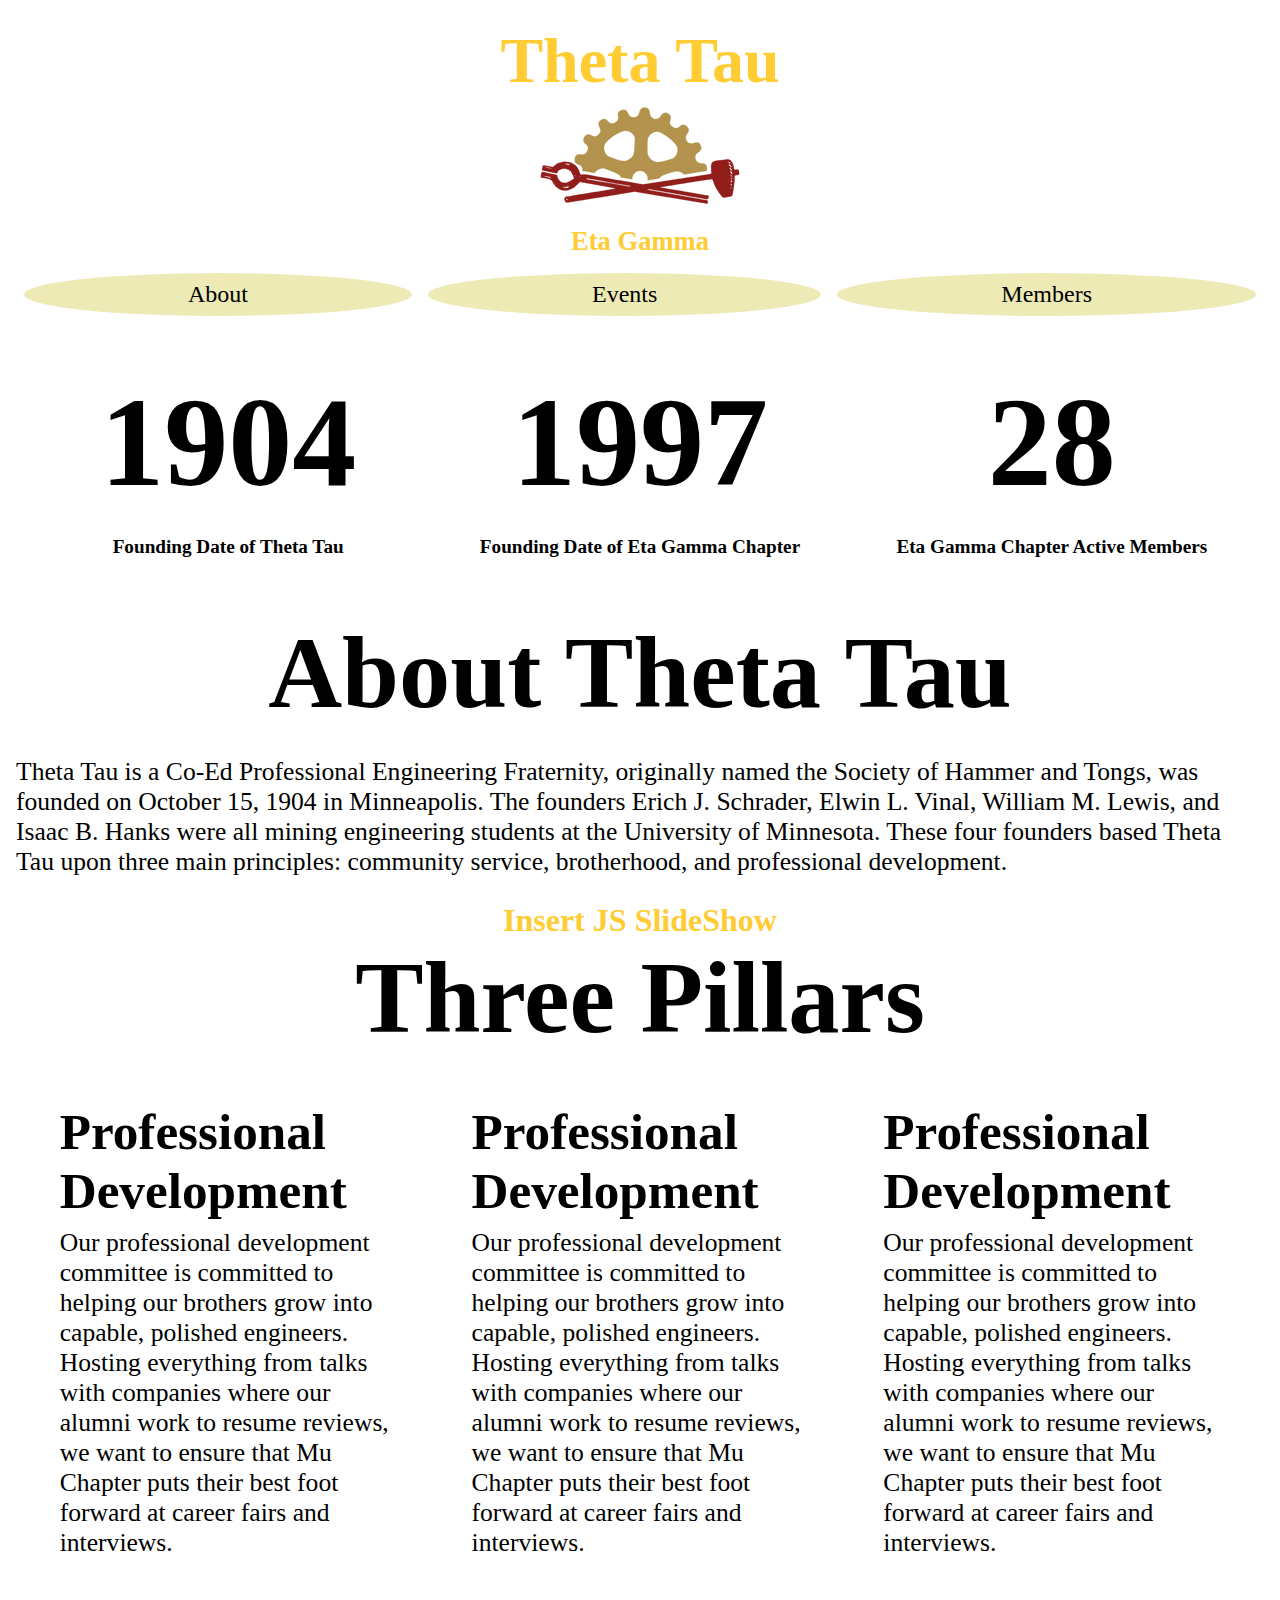
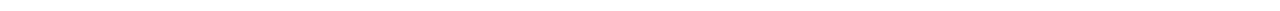
==== index.html @ 3c444033 "Work Has Begun" ====
<!DOCTYPE html>
<html>
  <head>
    <title>Theta Tau Eta Gamma</title>
    <meta charset="UTF-8" />
    <meta name="viewport" content="width=device-width" />
    <link rel="stylesheet" href="main.css" />
  </head>
  <body>
    <header>
      <h1>Theta Tau</h1>
      <img src="hammerAndTongs.webp" alt="Photo of Ryan Monteleone">
      <h5>Eta Gamma</h4>
    </header>
    <main>
      <div class="flex-menu">
          <a class="flex-item" id="About" href="projects/index.html">
            About
          </a>
          <a class="flex-item" id="Events" target=”_blank” href="https://github.com/MonteRyan61/frontend-web-development/tree/main/Process%20Blog">
            Events
          </a>
          <a class="flex-item" id="Members" target=”_blank” href="https://github.com/MonteRyan61/frontend-web-development/tree/main/AssignmentsCode">
            Members
          </a>
      </div>
        <div class="flex-home">
          <div class="flex-home-item">
            <h2 class="date">
              1904
            </h2>
            <h3 class="under-date">
              Founding Date of Theta Tau
            </h3>
          </div>
          <div class="flex-home-item">
            <h2 class="date">
              1997
            </h2>
            <h3 class="under-date">
              Founding Date of Eta Gamma Chapter
            </h3>
          </div>
          <div class="flex-home-item">
            <h2 class="date">
              28
            </h2>
            <h3 class="under-date">
              Eta Gamma Chapter Active Members
            </h3>
          </div>
      </div>
      <div class="flex-home">
        <h1 id="We-Are">
        About Theta Tau
        </h1>
        <p id="about-blurb">
          Theta Tau is a Co-Ed Professional Engineering Fraternity, originally named the Society of Hammer and Tongs, was founded on October 15, 1904 in Minneapolis. The founders Erich J. Schrader, Elwin L. Vinal, William M. Lewis, and Isaac B. Hanks were all mining engineering students at the University of Minnesota. These four founders based Theta Tau upon three main principles: community service, brotherhood, and professional development.
        </p>
        <h1>
          Insert JS SlideShow
        </h1>
      </div>
      <div class="flex-home">
        <h1 id="We-Are">
          Three Pillars
        </h1>
        </div>
        <div class="flex-home">
          <div class="flex-home-item">
            <h2 class="pillars">
              Professional Development
            </h2>
            <p class="under-pillars">
              Our professional development committee is committed to helping our brothers grow into capable, polished engineers. Hosting everything from talks with companies where our alumni work to resume reviews, we want to ensure that Mu Chapter puts their best foot forward at career fairs and interviews.
            </p>
          </div>
          <div class="flex-home-item">
            <h2 class="pillars">
              Professional Development
            </h2>
            <p class="under-pillars">
              Our professional development committee is committed to helping our brothers grow into capable, polished engineers. Hosting everything from talks with companies where our alumni work to resume reviews, we want to ensure that Mu Chapter puts their best foot forward at career fairs and interviews.
            </p>
          </div>
          <div class="flex-home-item">
            <h2 class="pillars">
              Professional Development
            </h2>
            <p class="under-pillars">
              Our professional development committee is committed to helping our brothers grow into capable, polished engineers. Hosting everything from talks with companies where our alumni work to resume reviews, we want to ensure that Mu Chapter puts their best foot forward at career fairs and interviews.
            </p>
          </div>
        </div>
      </div>
    </main>
  </body>
</html>
---- main.css ----
@keyframes slideEffectHeader {
    0% {
      transform: translateY(-100%);
    }
    100% {
      transform: translateY(0);
    }
}

body{
    background-color: white;
    margin:1rem;
    padding: 0;
}

header{
    margin:0;
    padding:0.5rem;
    font-size: 2em;
    text-align: center;
    animation: .5s ease-in 0s 1 slideEffectHeader;
}
h1{
    margin:0;
    color: #FFCC33;
}
h5{
    margin: 0;
    color: #FFCC33;
}

.flex-menu{
    display: flex;
    flex-flow: row wrap;
    justify-content: space-around;

}
.flex-body{
    display:flex;
    flex-flow: row;
    justify-content: center;
    flex-grow: 1;

    background-color: #EDEAB5;

    padding: .5rem;
    margin:.5rem;

    font-size: 1.5em;
    color: black;

    /* https://blog.hubspot.com/website/css-hover-animation for the transition hover effect idea */
    transition: background-color 1s ease-out 25ms 
}

.flex-item{
    display:flex;
    flex-flow: row;
    justify-content: center;
    flex-grow: 1;

    background-color: #EDEAB5;

    padding: .5rem;
    margin: .5rem;

    font-size: 1.5em;
    color: black;

    border-radius: 70% 70%;

    /* https://blog.hubspot.com/website/css-hover-animation for the transition hover effect idea */
    transition: background-color 1s ease-out 25ms 
}

.flex-menu-project{
    display: flex;
    flex-flow: column wrap;
    justify-content: center;
    align-items: center;
    
    transition: background-color 1s ease-out 25ms 
}

.flex-home{
    display: flex;
    flex-flow: row wrap;
    justify-content: center;
    align-items: center;
}

.flex-home-item{
    display: flex;
    flex-flow: column;
    justify-content: center;
    align-items: center;

    padding:3%;

    width: 27%;
}

.date{
    font-size:10vw;
    margin-top:.5rem;
    margin-bottom:0;
}
.under-date{
    font-size:1.5vw;
}

.pillars{
    font-size:4vw;
    margin-top:.5rem;
    margin-bottom:0;
}

.under-pillars{
    font-size:2vw;
    margin-top:.5rem;
    margin-bottom:0;
}


#We-Are{
    font-size:8vw;
    color:black;
}

#about-blurb{
    font-size:2vw;
    color:black;
}


.flex-project-item{
    display:flex;
    flex-flow: column wrap;
    align-items: center;
    flex-grow: 1;

    background-color: #c5cac8;
    border-radius: 30% 70%;
    width: 33%;
    padding: .5rem;
    margin:.5rem;

    font-size:2vw;
    color: black;
    /* https://blog.hubspot.com/website/css-hover-animation for the transition hover effect idea */
    transition: background-color 1s ease-out 25ms 
}

#about-me{
    display:flex;
    flex-flow: row;
    justify-content: center;
    flex-grow: 1;


    padding: .5rem;
    margin:.5rem;
    color: black;
}

a:link { text-decoration: none; }
a:visited { text-decoration: none; }
a:hover { text-decoration: none; }
a:active { text-decoration: none; }

img {
    max-width: 35%;
    height: auto\10;
    width: auto\12;
}


#Home:hover{
    background-color: #8B0000;
}

#About:hover{
    background-color: #8B0000;
}

#Events:hover{
    background-color: #8B0000;
}

#Members:hover{
    background-color: #8B0000;
}

#name{
    color: black;
}

#name:hover{
    background-color: #827f74;
    border-radius: 40% 70%;
    transition: background-color 1s ease-out 25ms 
}
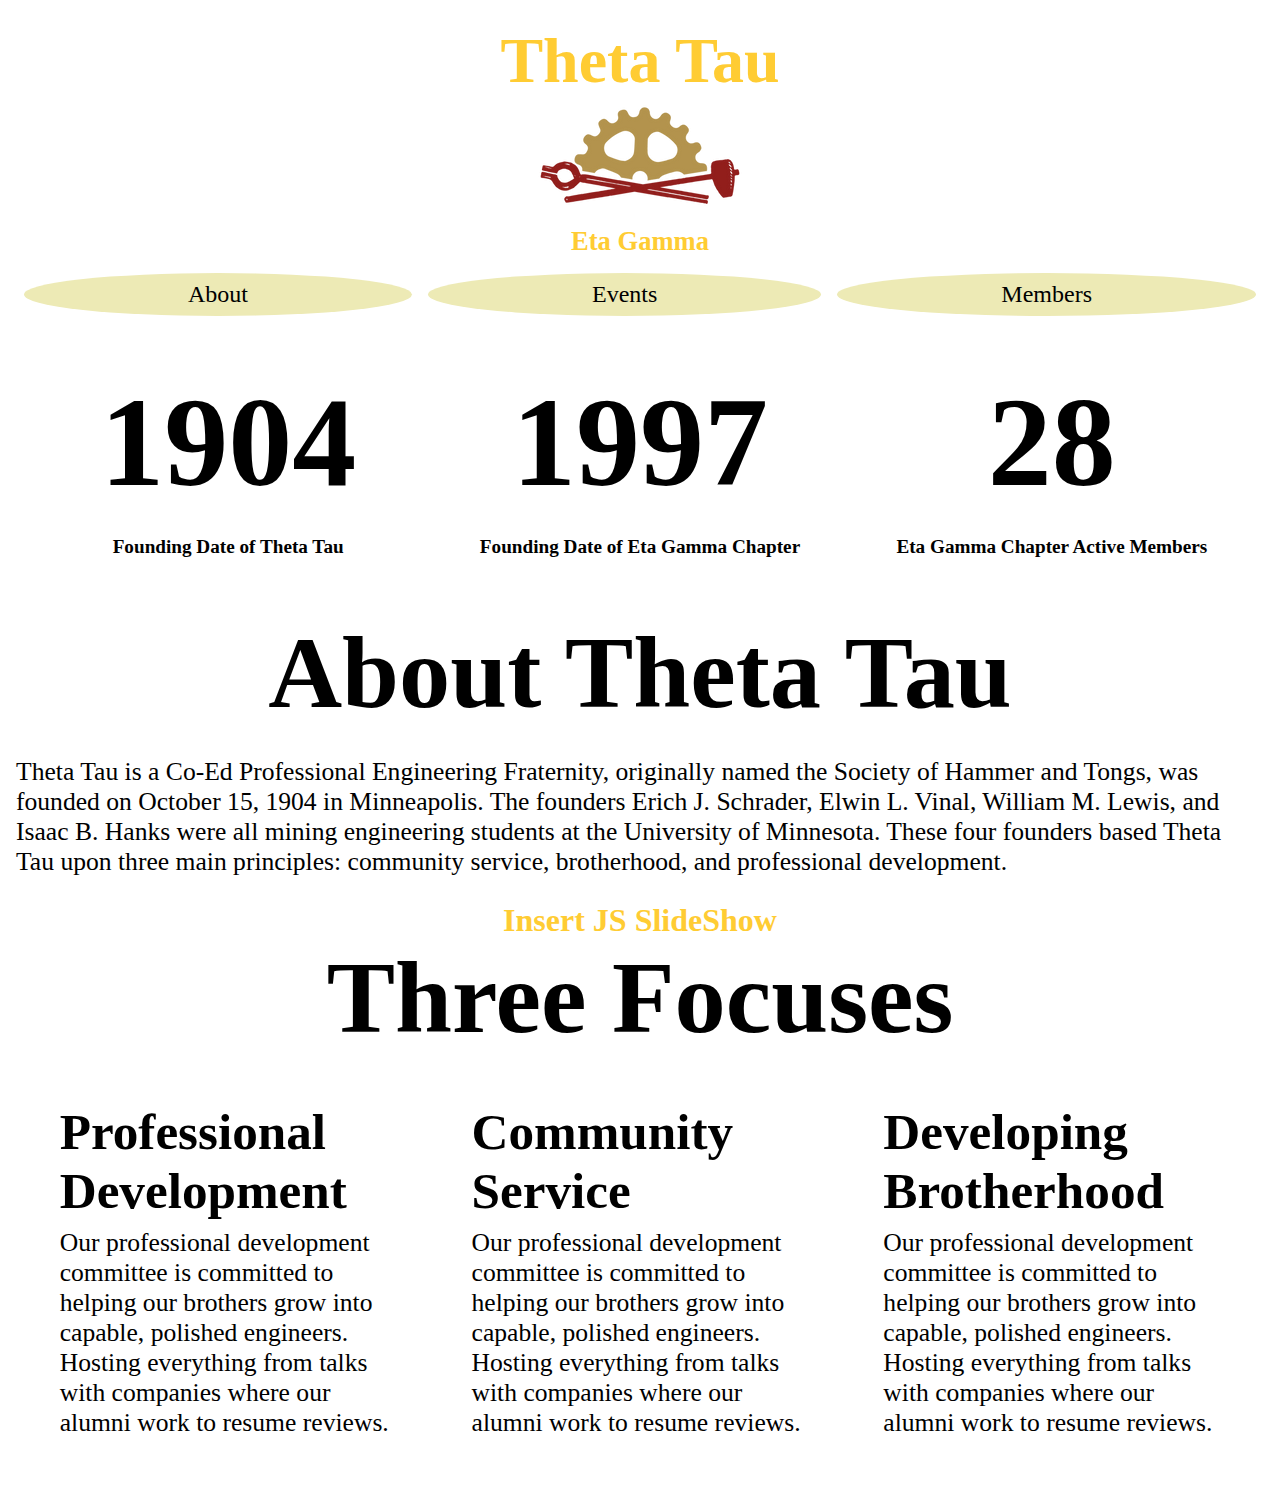
==== commit 3291de89: "Events page Calendar Api up" ====
--- a/index.html
+++ b/index.html
@@ -14,13 +14,13 @@
     </header>
     <main>
       <div class="flex-menu">
-          <a class="flex-item" id="About" href="projects/index.html">
+          <a class="flex-item" id="About" href="index.html">
             About
           </a>
-          <a class="flex-item" id="Events" target=”_blank” href="https://github.com/MonteRyan61/frontend-web-development/tree/main/Process%20Blog">
+          <a class="flex-item" id="Events" href="events.html">
             Events
           </a>
-          <a class="flex-item" id="Members" target=”_blank” href="https://github.com/MonteRyan61/frontend-web-development/tree/main/AssignmentsCode">
+          <a class="flex-item" id="Members" href="https://github.com/MonteRyan61/frontend-web-development/tree/main/AssignmentsCode">
             Members
           </a>
       </div>
@@ -63,7 +63,7 @@
       </div>
       <div class="flex-home">
         <h1 id="We-Are">
-          Three Pillars
+          Three Focuses
         </h1>
         </div>
         <div class="flex-home">
@@ -72,23 +72,23 @@
               Professional Development
             </h2>
             <p class="under-pillars">
-              Our professional development committee is committed to helping our brothers grow into capable, polished engineers. Hosting everything from talks with companies where our alumni work to resume reviews, we want to ensure that Mu Chapter puts their best foot forward at career fairs and interviews.
+              Our professional development committee is committed to helping our brothers grow into capable, polished engineers. Hosting everything from talks with companies where our alumni work to resume reviews.
             </p>
           </div>
           <div class="flex-home-item">
             <h2 class="pillars">
-              Professional Development
+              Community Service
             </h2>
             <p class="under-pillars">
-              Our professional development committee is committed to helping our brothers grow into capable, polished engineers. Hosting everything from talks with companies where our alumni work to resume reviews, we want to ensure that Mu Chapter puts their best foot forward at career fairs and interviews.
+              Our professional development committee is committed to helping our brothers grow into capable, polished engineers. Hosting everything from talks with companies where our alumni work to resume reviews.
             </p>
           </div>
           <div class="flex-home-item">
             <h2 class="pillars">
-              Professional Development
+              Developing Brotherhood
             </h2>
             <p class="under-pillars">
-              Our professional development committee is committed to helping our brothers grow into capable, polished engineers. Hosting everything from talks with companies where our alumni work to resume reviews, we want to ensure that Mu Chapter puts their best foot forward at career fairs and interviews.
+              Our professional development committee is committed to helping our brothers grow into capable, polished engineers. Hosting everything from talks with companies where our alumni work to resume reviews.
             </p>
           </div>
         </div>
--- a/main.css
+++ b/main.css
@@ -123,6 +123,8 @@
 
 
 #We-Are{
+    display:flex;
+    justify-content: center;
     font-size:8vw;
     color:black;
 }
@@ -199,4 +201,17 @@
     background-color: #827f74;
     border-radius: 40% 70%;
     transition: background-color 1s ease-out 25ms 
-}+}
+
+#calendar {
+    display:flex;
+    justify-content: center;
+    max-width: 1100px;
+    margin: 40px auto;
+}
+
+
+/* This changes the google calendar embedded code I used this post as a resource https://stackoverflow.com/questions/49306347/how-to-customize-google-calendar-with-css#:~:text=Another%20option%20is%20to%20use,once%20the%20calendar%20is%20embedded. */
+/* iframe{
+    filter: invert(.9) saturate(0.5) hue-rotate(145deg);
+ } */
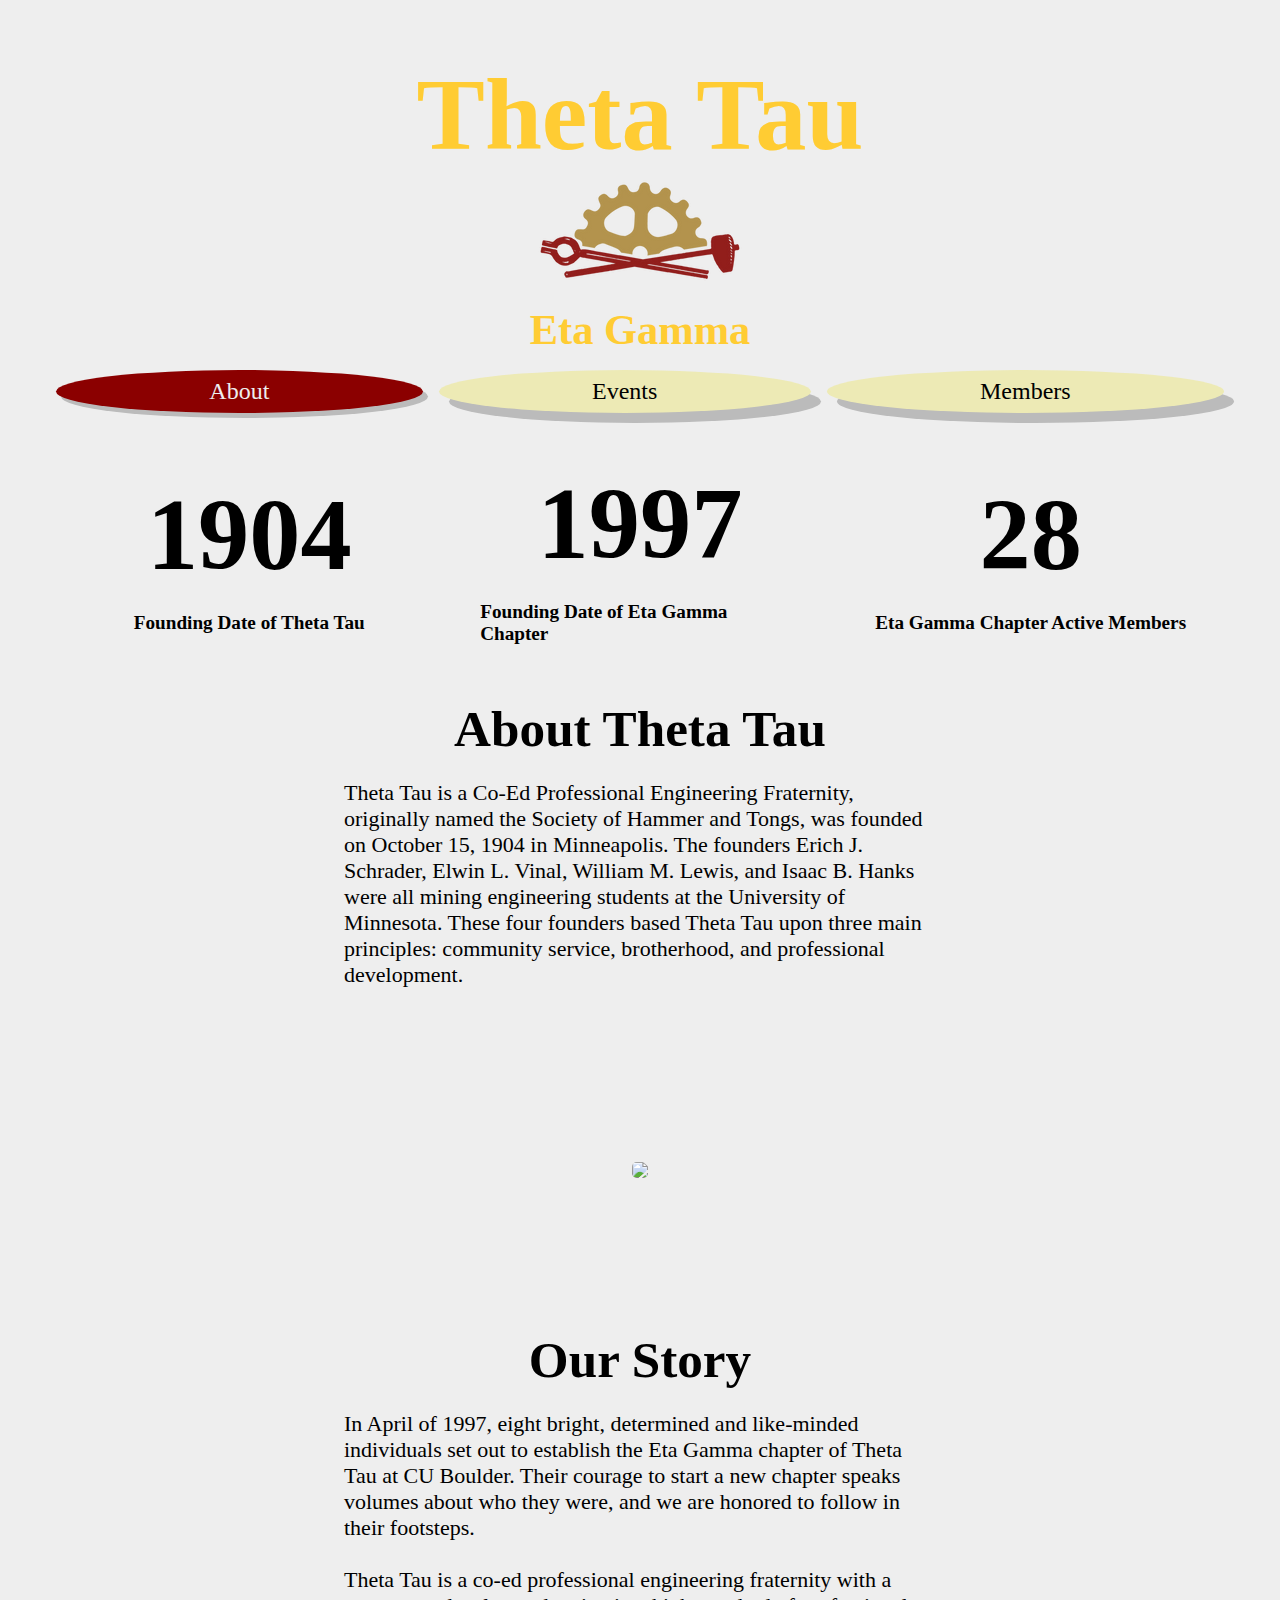
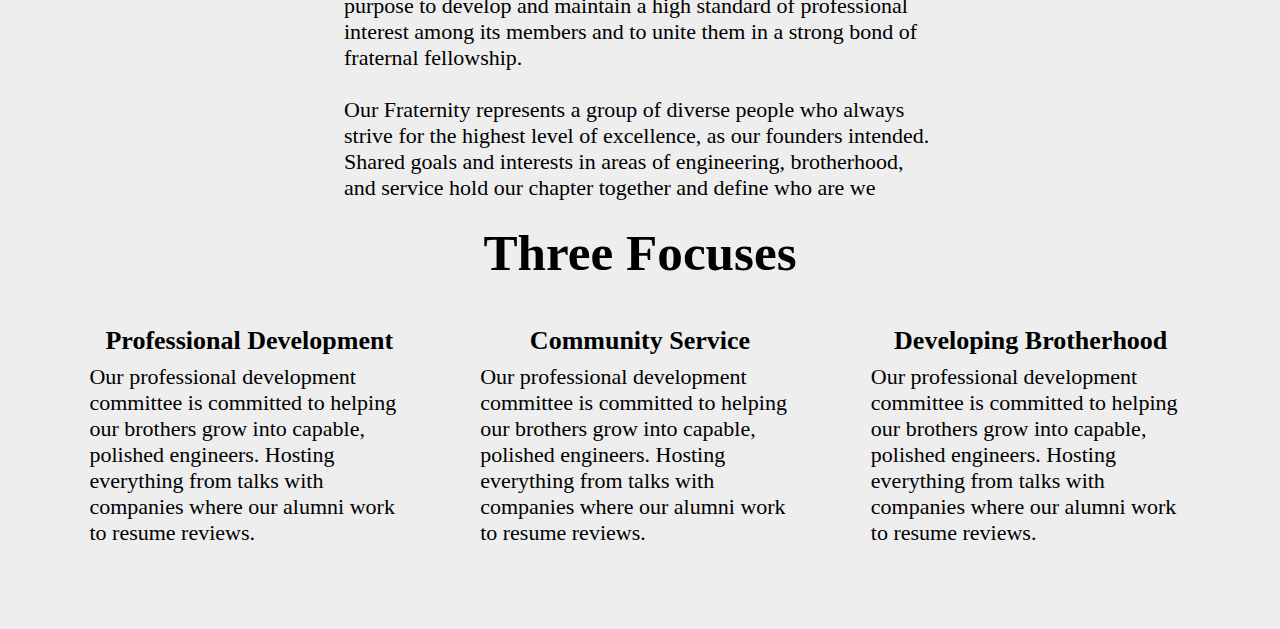
==== commit 61dcfeef: "Solid Progress" ====
--- a/index.html
+++ b/index.html
@@ -5,6 +5,7 @@
     <meta charset="UTF-8" />
     <meta name="viewport" content="width=device-width" />
     <link rel="stylesheet" href="main.css" />
+    <script defer src="main.js"></script>
   </head>
   <body>
     <header>
@@ -20,7 +21,7 @@
           <a class="flex-item" id="Events" href="events.html">
             Events
           </a>
-          <a class="flex-item" id="Members" href="https://github.com/MonteRyan61/frontend-web-development/tree/main/AssignmentsCode">
+          <a class="flex-item" id="Members" href="members.html">
             Members
           </a>
       </div>
@@ -57,9 +58,17 @@
         <p id="about-blurb">
           Theta Tau is a Co-Ed Professional Engineering Fraternity, originally named the Society of Hammer and Tongs, was founded on October 15, 1904 in Minneapolis. The founders Erich J. Schrader, Elwin L. Vinal, William M. Lewis, and Isaac B. Hanks were all mining engineering students at the University of Minnesota. These four founders based Theta Tau upon three main principles: community service, brotherhood, and professional development.
         </p>
-        <h1>
-          Insert JS SlideShow
-        </h1>
+        <div class="slideShowLandscape">
+          <img id="slide">
+        </div>
+          <h1 id="Our-Story">
+          Our Story
+          </h1>
+            <p class="about-eta-gamma">
+              In April of 1997, eight bright, determined and like-minded individuals set out to establish the Eta Gamma chapter of Theta Tau at CU Boulder. Their courage to start a new chapter speaks volumes about who they were, and we are honored to follow in their footsteps.
+              <br><br>Theta Tau is a co-ed professional engineering fraternity with a purpose to develop and maintain a high standard of professional interest among its members and to unite them in a strong bond of fraternal fellowship.
+              <br><br>Our Fraternity represents a group of diverse people who always strive for the highest level of excellence, as our founders intended. Shared goals and interests in areas of engineering, brotherhood, and service hold our chapter together and define who are we
+            </p>
       </div>
       <div class="flex-home">
         <h1 id="We-Are">
--- a/main.css
+++ b/main.css
@@ -8,18 +8,19 @@
 }
 
 body{
-    background-color: white;
+    background-color: #EEEEEE;
     margin:1rem;
-    padding: 0;
+    padding: 2rem;
 }
 
 header{
     margin:0;
     padding:0.5rem;
-    font-size: 2em;
+    font-size: 4vw;
     text-align: center;
     animation: .5s ease-in 0s 1 slideEffectHeader;
 }
+
 h1{
     margin:0;
     color: #FFCC33;
@@ -58,6 +59,7 @@
     flex-flow: row;
     justify-content: center;
     flex-grow: 1;
+    box-shadow: 10px 10px #BBBBBB;
 
     background-color: #EDEAB5;
 
@@ -73,35 +75,41 @@
     transition: background-color 1s ease-out 25ms 
 }
 
-.flex-menu-project{
-    display: flex;
-    flex-flow: column wrap;
-    justify-content: center;
-    align-items: center;
+
+.flex-home{
+    display: flex;
+    flex-flow: row wrap;
+    justify-content: center;
+    align-items: center;
+}
+
+.flex-home-item{
+    display: flex;
+    flex-flow: column;
+    justify-content: center;
+    align-items: center;
+
+    padding:3%;
+
+    width: 27%;
+}
+
+.slideShowLandscape{
+    display: flex;
+    flex-flow: column;
+    justify-content: center;
+    align-items: center;
+    width: 100%;
+}
+
+img{
+    border-radius: 30% 30%;
+    object-fit: contain;
     
-    transition: background-color 1s ease-out 25ms 
-}
-
-.flex-home{
-    display: flex;
-    flex-flow: row wrap;
-    justify-content: center;
-    align-items: center;
-}
-
-.flex-home-item{
-    display: flex;
-    flex-flow: column;
-    justify-content: center;
-    align-items: center;
-
-    padding:3%;
-
-    width: 27%;
 }
 
 .date{
-    font-size:10vw;
+    font-size:8vw;
     margin-top:.5rem;
     margin-bottom:0;
 }
@@ -110,26 +118,50 @@
 }
 
 .pillars{
-    font-size:4vw;
+    font-size: min(max(16px, 3vw), 26px);
     margin-top:.5rem;
     margin-bottom:0;
 }
 
 .under-pillars{
-    font-size:2vw;
+    font-size: min(max(12px, 2vw), 22px);
     margin-top:.5rem;
     margin-bottom:0;
 }
 
+.about-eta-gamma{
+    font-size: min(max(12px, 3vw), 22px);
+    display:flex;
+    justify-content: center;
+    width:50%;
+}
 
 #We-Are{
     display:flex;
     justify-content: center;
-    font-size:8vw;
+    font-size:4vw;
+    width: 100%;
     color:black;
 }
 
 #about-blurb{
+    font-size: min(max(12px, 3vw), 22px);
+    color:black;
+    display:flex;
+    flex-flow: column wrap;
+    align-items: center;
+    width: 50%;
+}
+
+#Our-Story{
+    display:flex;
+    justify-content: center;
+    font-size:4vw;
+    width: 100%;
+    color:black;
+}
+
+#Our-Story-Blurb{
     font-size:2vw;
     color:black;
 }
@@ -153,18 +185,6 @@
     transition: background-color 1s ease-out 25ms 
 }
 
-#about-me{
-    display:flex;
-    flex-flow: row;
-    justify-content: center;
-    flex-grow: 1;
-
-
-    padding: .5rem;
-    margin:.5rem;
-    color: black;
-}
-
 a:link { text-decoration: none; }
 a:visited { text-decoration: none; }
 a:hover { text-decoration: none; }
@@ -177,8 +197,10 @@
 }
 
 
-#Home:hover{
-    background-color: #8B0000;
+#About{
+    background-color: #8B0000;
+    color:#EEEEEE;;
+    box-shadow: 5px 5px #BBBBBB;
 }
 
 #About:hover{
@@ -193,25 +215,3 @@
     background-color: #8B0000;
 }
 
-#name{
-    color: black;
-}
-
-#name:hover{
-    background-color: #827f74;
-    border-radius: 40% 70%;
-    transition: background-color 1s ease-out 25ms 
-}
-
-#calendar {
-    display:flex;
-    justify-content: center;
-    max-width: 1100px;
-    margin: 40px auto;
-}
-
-
-/* This changes the google calendar embedded code I used this post as a resource https://stackoverflow.com/questions/49306347/how-to-customize-google-calendar-with-css#:~:text=Another%20option%20is%20to%20use,once%20the%20calendar%20is%20embedded. */
-/* iframe{
-    filter: invert(.9) saturate(0.5) hue-rotate(145deg);
- } */
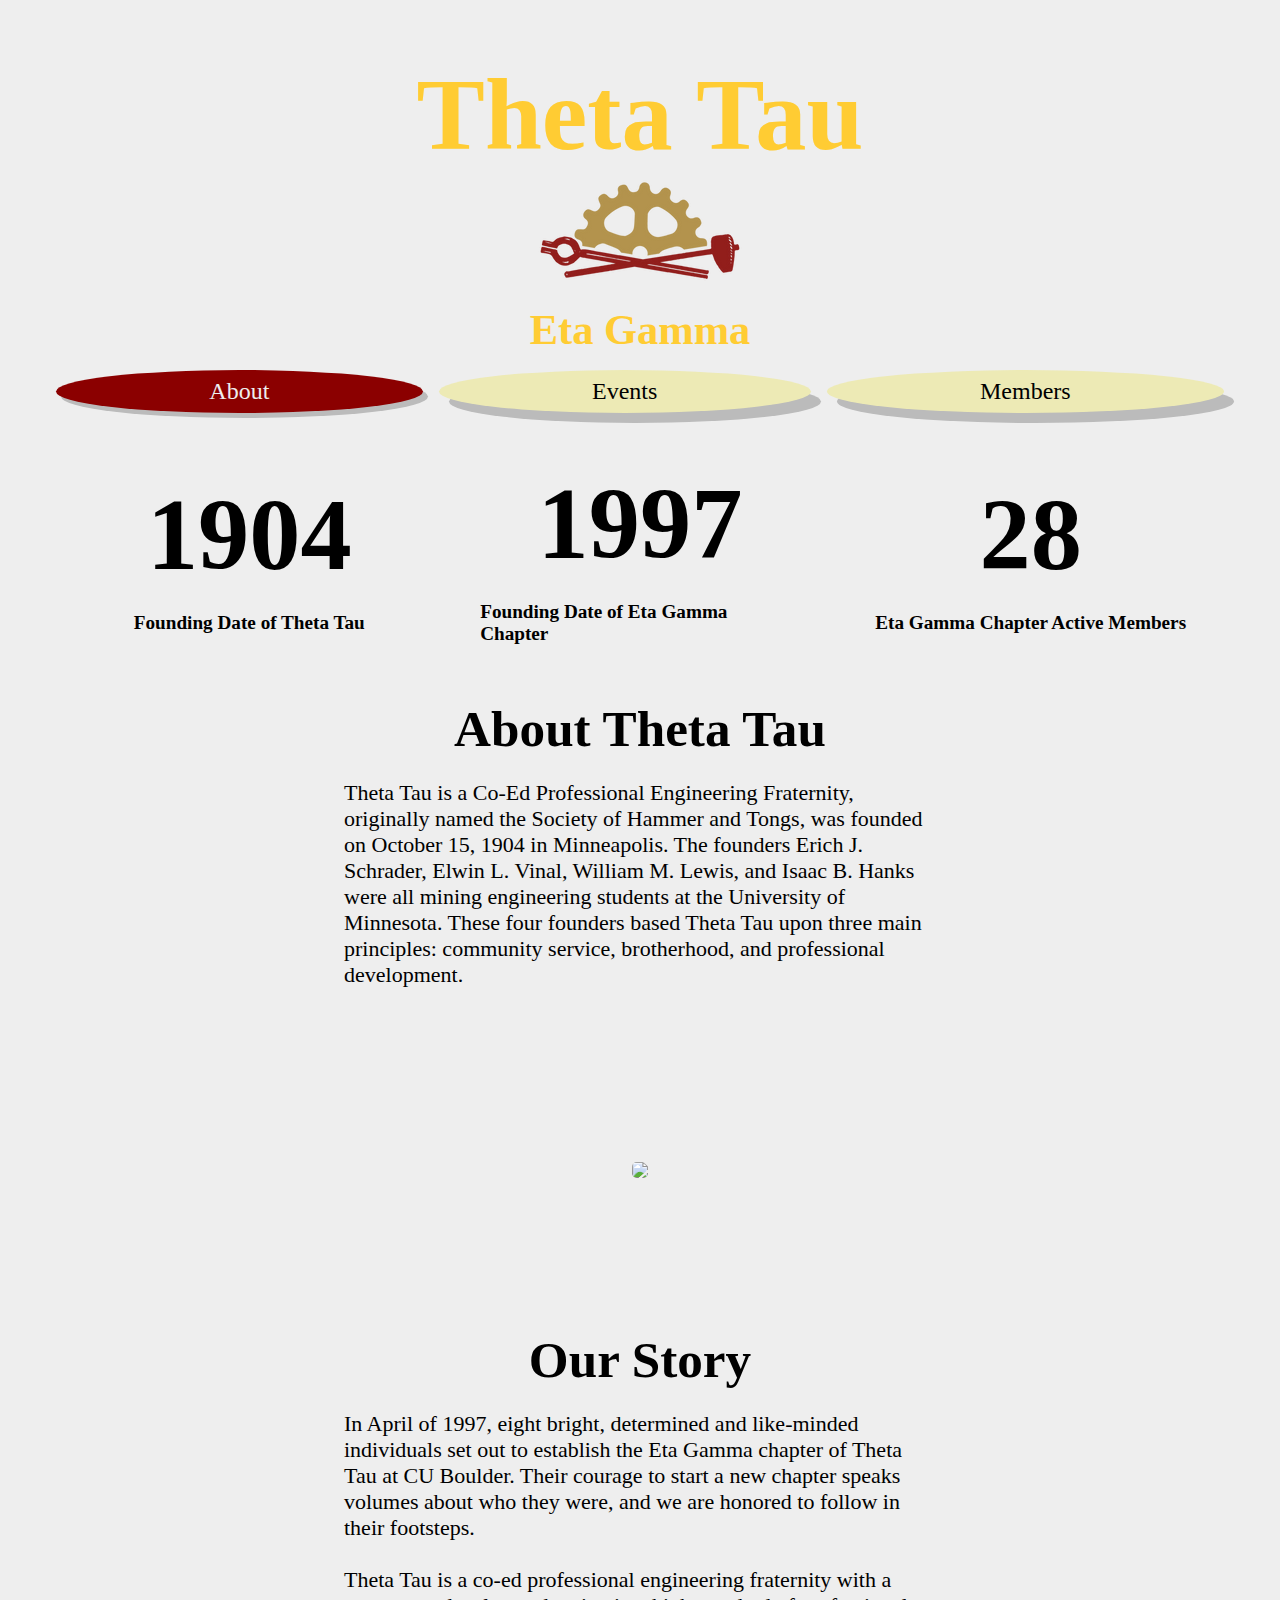
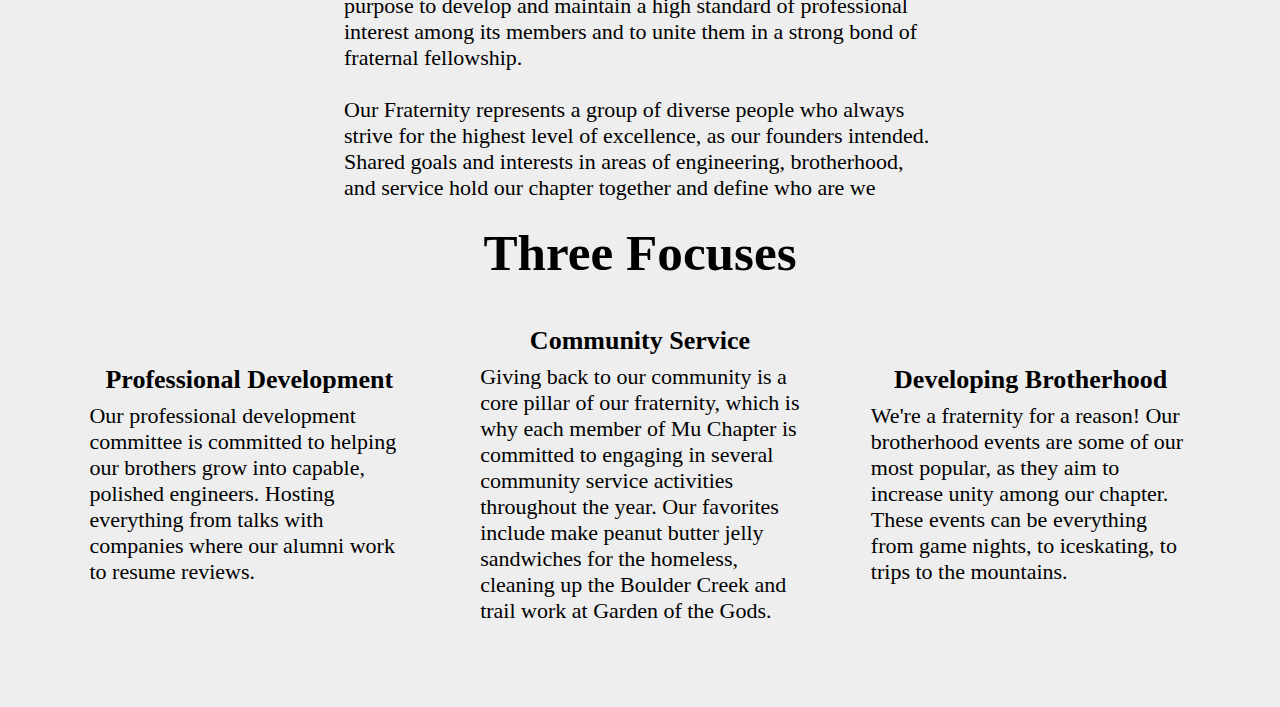
==== commit 8981e292: "adding members to the members page and some small clean up" ====
--- a/index.html
+++ b/index.html
@@ -89,7 +89,7 @@
               Community Service
             </h2>
             <p class="under-pillars">
-              Our professional development committee is committed to helping our brothers grow into capable, polished engineers. Hosting everything from talks with companies where our alumni work to resume reviews.
+              Giving back to our community is a core pillar of our fraternity, which is why each member of Mu Chapter is committed to engaging in several community service activities throughout the year. Our favorites include make peanut butter jelly sandwiches for the homeless, cleaning up the Boulder Creek and trail work at Garden of the Gods.
             </p>
           </div>
           <div class="flex-home-item">
@@ -97,7 +97,7 @@
               Developing Brotherhood
             </h2>
             <p class="under-pillars">
-              Our professional development committee is committed to helping our brothers grow into capable, polished engineers. Hosting everything from talks with companies where our alumni work to resume reviews.
+              We're a fraternity for a reason! Our brotherhood events are some of our most popular, as they aim to increase unity among our chapter. These events can be everything from game nights, to iceskating, to trips to the mountains. 
             </p>
           </div>
         </div>
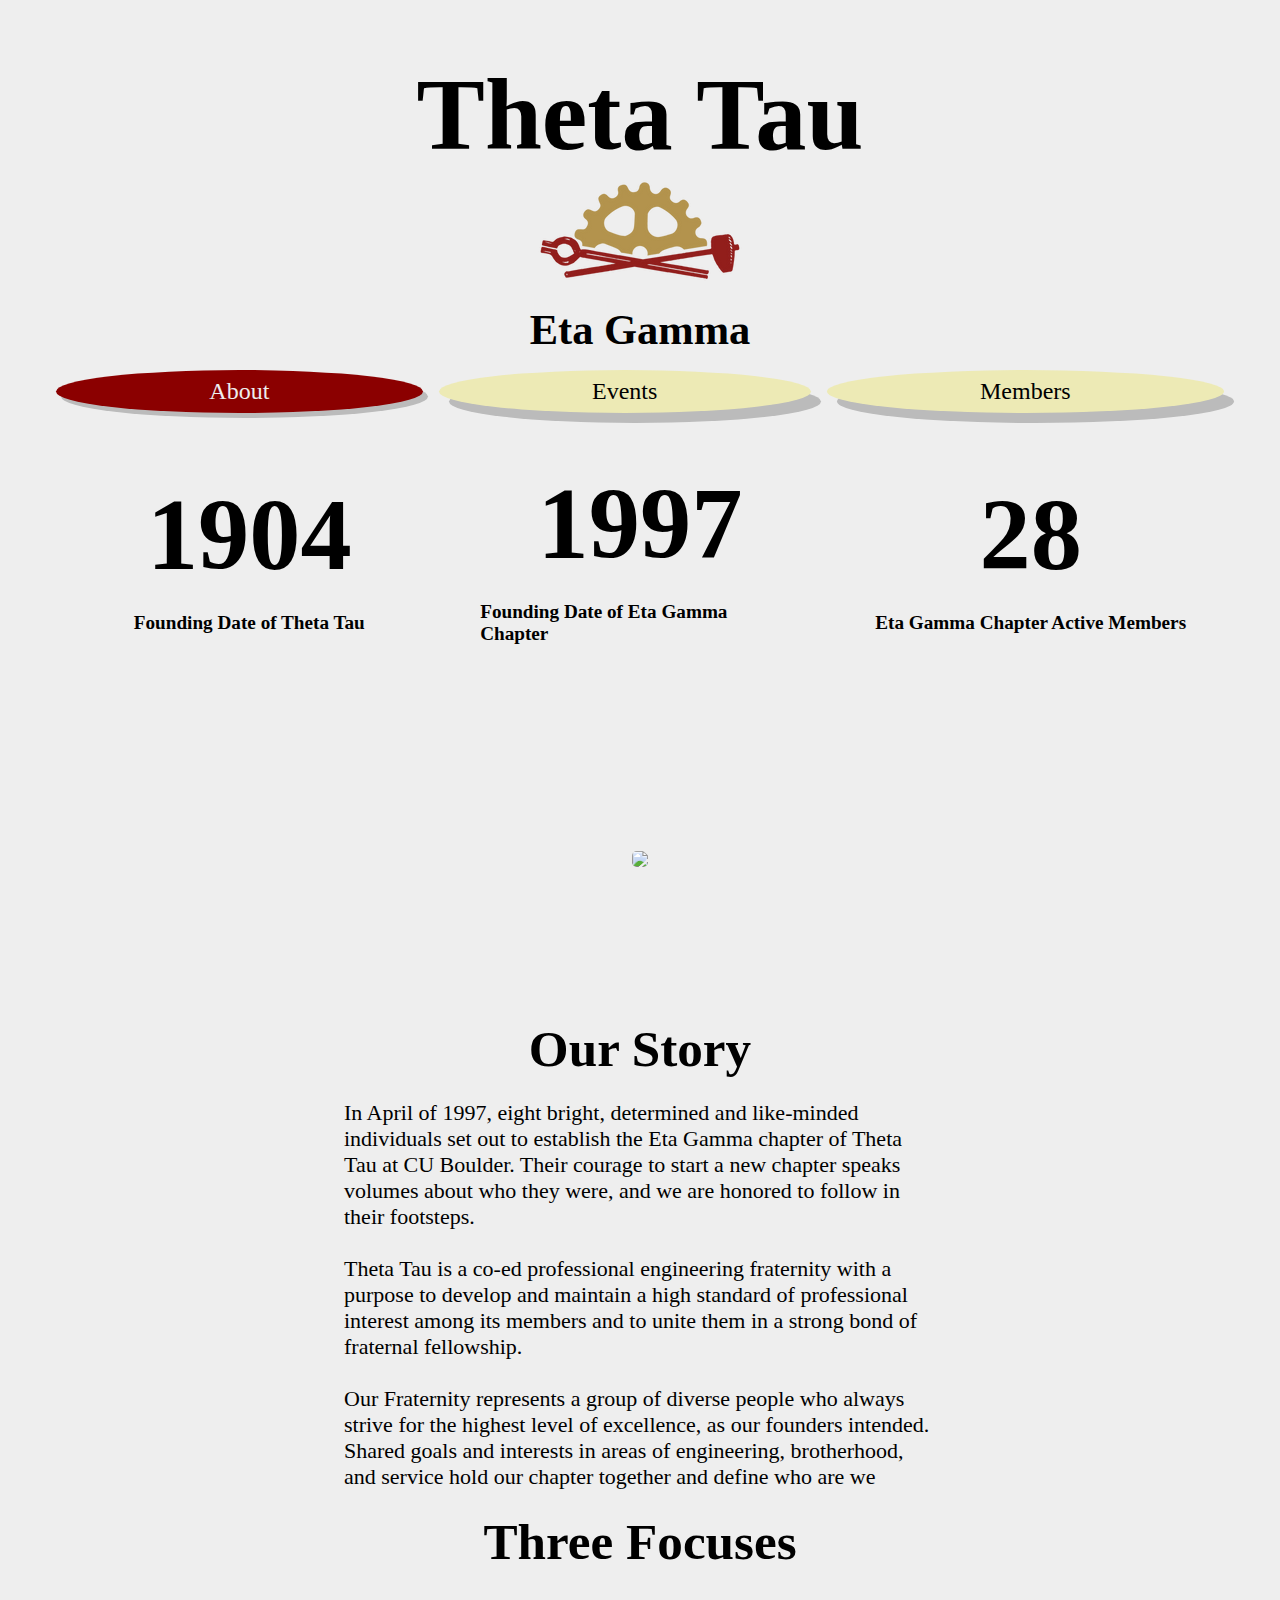
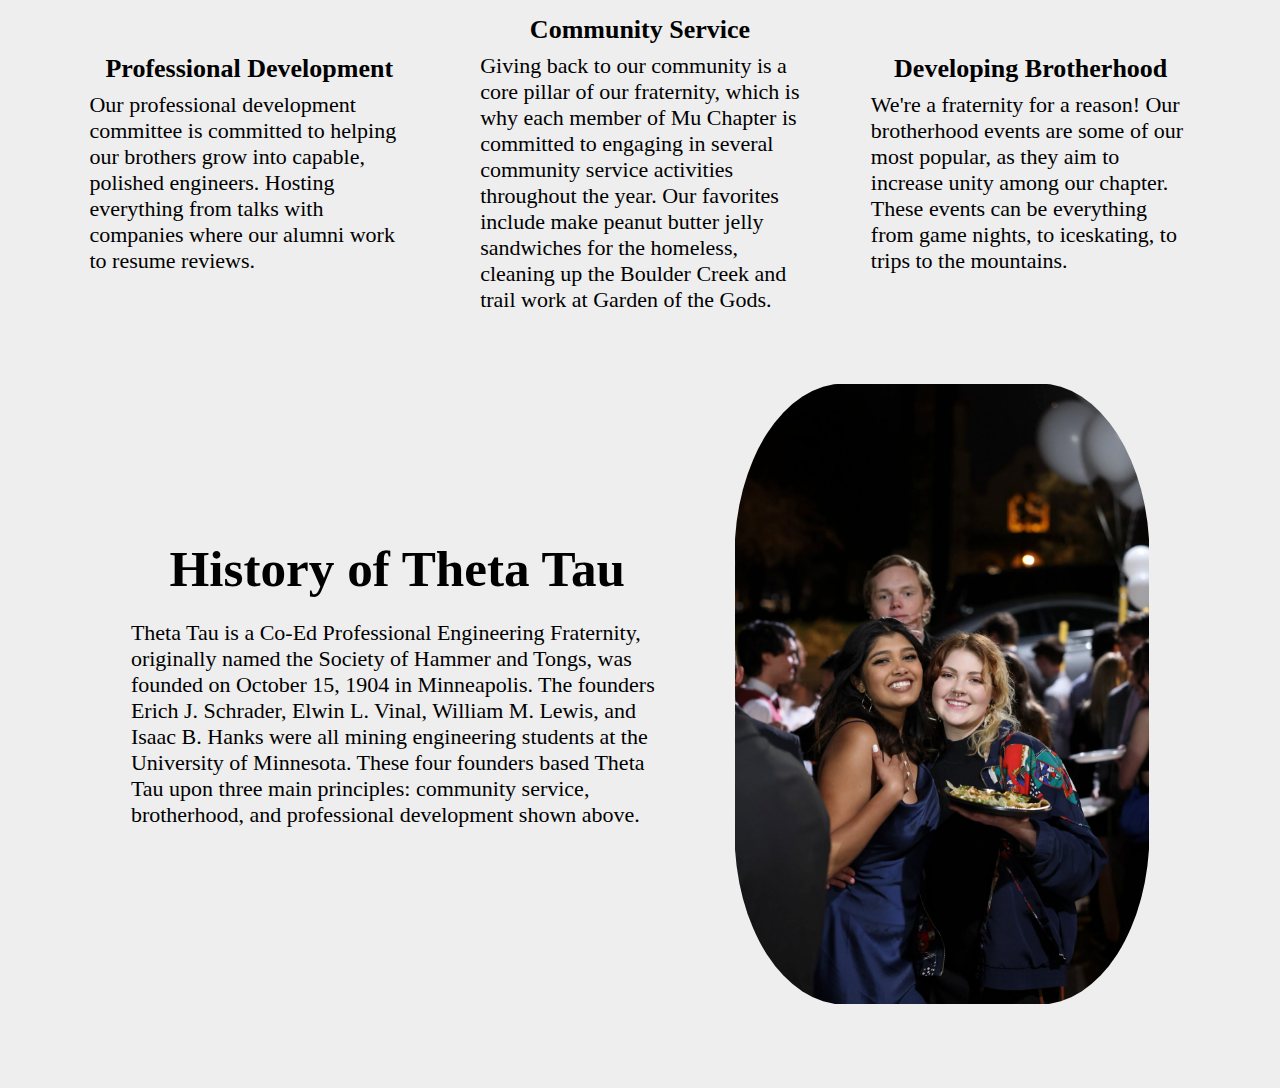
==== commit e5f87512: "Added some" ====
--- a/index.html
+++ b/index.html
@@ -25,7 +25,7 @@
             Members
           </a>
       </div>
-        <div class="flex-home">
+        <div class="flex-container">
           <div class="flex-home-item">
             <h2 class="date">
               1904
@@ -51,13 +51,13 @@
             </h3>
           </div>
       </div>
-      <div class="flex-home">
-        <h1 id="We-Are">
-        About Theta Tau
+      <div class="flex-container">
+        <!-- <h1 id="We-Are">
+        History of Theta Tau
         </h1>
         <p id="about-blurb">
           Theta Tau is a Co-Ed Professional Engineering Fraternity, originally named the Society of Hammer and Tongs, was founded on October 15, 1904 in Minneapolis. The founders Erich J. Schrader, Elwin L. Vinal, William M. Lewis, and Isaac B. Hanks were all mining engineering students at the University of Minnesota. These four founders based Theta Tau upon three main principles: community service, brotherhood, and professional development.
-        </p>
+        </p> -->
         <div class="slideShowLandscape">
           <img id="slide">
         </div>
@@ -70,12 +70,12 @@
               <br><br>Our Fraternity represents a group of diverse people who always strive for the highest level of excellence, as our founders intended. Shared goals and interests in areas of engineering, brotherhood, and service hold our chapter together and define who are we
             </p>
       </div>
-      <div class="flex-home">
+      <div class="flex-container">
         <h1 id="We-Are">
           Three Focuses
         </h1>
         </div>
-        <div class="flex-home">
+        <div class="flex-container">
           <div class="flex-home-item">
             <h2 class="pillars">
               Professional Development
@@ -101,6 +101,17 @@
             </p>
           </div>
         </div>
+      <div class="flex-container">
+        <div class="flex-half-item">
+          <h1 id="We-Are">
+            History of Theta Tau
+            </h1>
+          <p id="history">
+            Theta Tau is a Co-Ed Professional Engineering Fraternity, originally named the Society of Hammer and Tongs, was founded on October 15, 1904 in Minneapolis. The founders Erich J. Schrader, Elwin L. Vinal, William M. Lewis, and Isaac B. Hanks were all mining engineering students at the University of Minnesota. These four founders based Theta Tau upon three main principles: community service, brotherhood, and professional development shown above.
+          </p>
+        </div>
+        <img class="flex-half-item" id="slideVertical">
+        </div>
       </div>
     </main>
   </body>
--- a/main.css
+++ b/main.css
@@ -23,11 +23,19 @@
 
 h1{
     margin:0;
-    color: #FFCC33;
+    color: black;
+    font-family: 'Tahoma', serif;
+}
+h2{
+    font-family: 'Tahoma', serif;
+}
+h3{
+    font-family: 'Tahoma', serif;
 }
 h5{
     margin: 0;
-    color: #FFCC33;
+    color: black;
+    font-family: 'Tahoma', serif;
 }
 
 .flex-menu{
@@ -76,7 +84,7 @@
 }
 
 
-.flex-home{
+.flex-container{
     display: flex;
     flex-flow: row wrap;
     justify-content: center;
@@ -94,18 +102,40 @@
     width: 27%;
 }
 
+.flex-half-item{
+    display: flex;
+    flex-flow: column;
+    justify-content: center;
+    align-items: center;
+
+    padding:3%;
+
+    width: 45%;
+}
+
+#history{
+    font-size: min(max(12px, 3vw), 22px);
+}
+
 .slideShowLandscape{
     display: flex;
     flex-flow: column;
     justify-content: center;
     align-items: center;
     width: 100%;
+}
+.slideShowVertical{
+    display: flex;
+    flex-flow: row;
+    justify-content: center;
+    align-items: center;
+    width: 50%;
+    background-color: #8B0000;
 }
 
 img{
     border-radius: 30% 30%;
     object-fit: contain;
-    
 }
 
 .date{
@@ -148,7 +178,7 @@
     font-size: min(max(12px, 3vw), 22px);
     color:black;
     display:flex;
-    flex-flow: column wrap;
+    flex-flow: row wrap;
     align-items: center;
     width: 50%;
 }
@@ -185,6 +215,10 @@
     transition: background-color 1s ease-out 25ms 
 }
 
+p{
+    font-family: Times New Roman, serif;
+}
+
 a:link { text-decoration: none; }
 a:visited { text-decoration: none; }
 a:hover { text-decoration: none; }
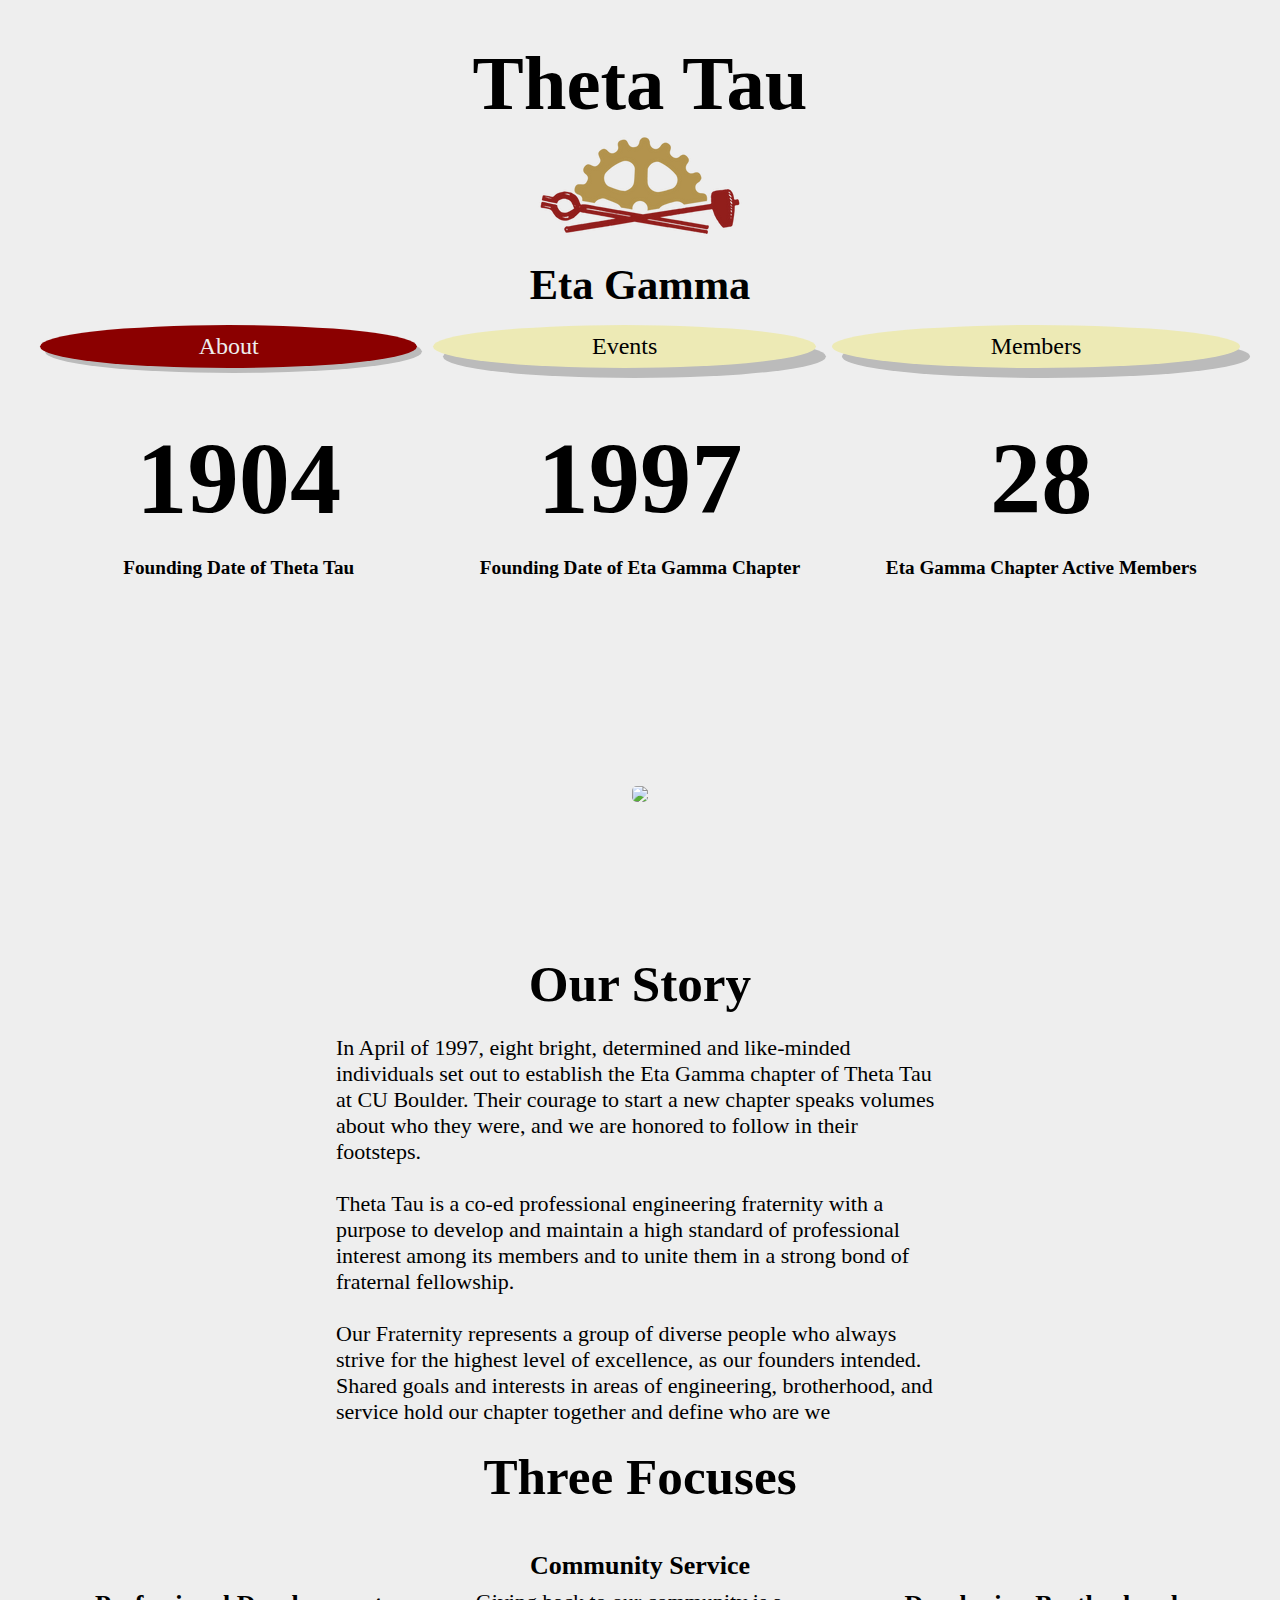
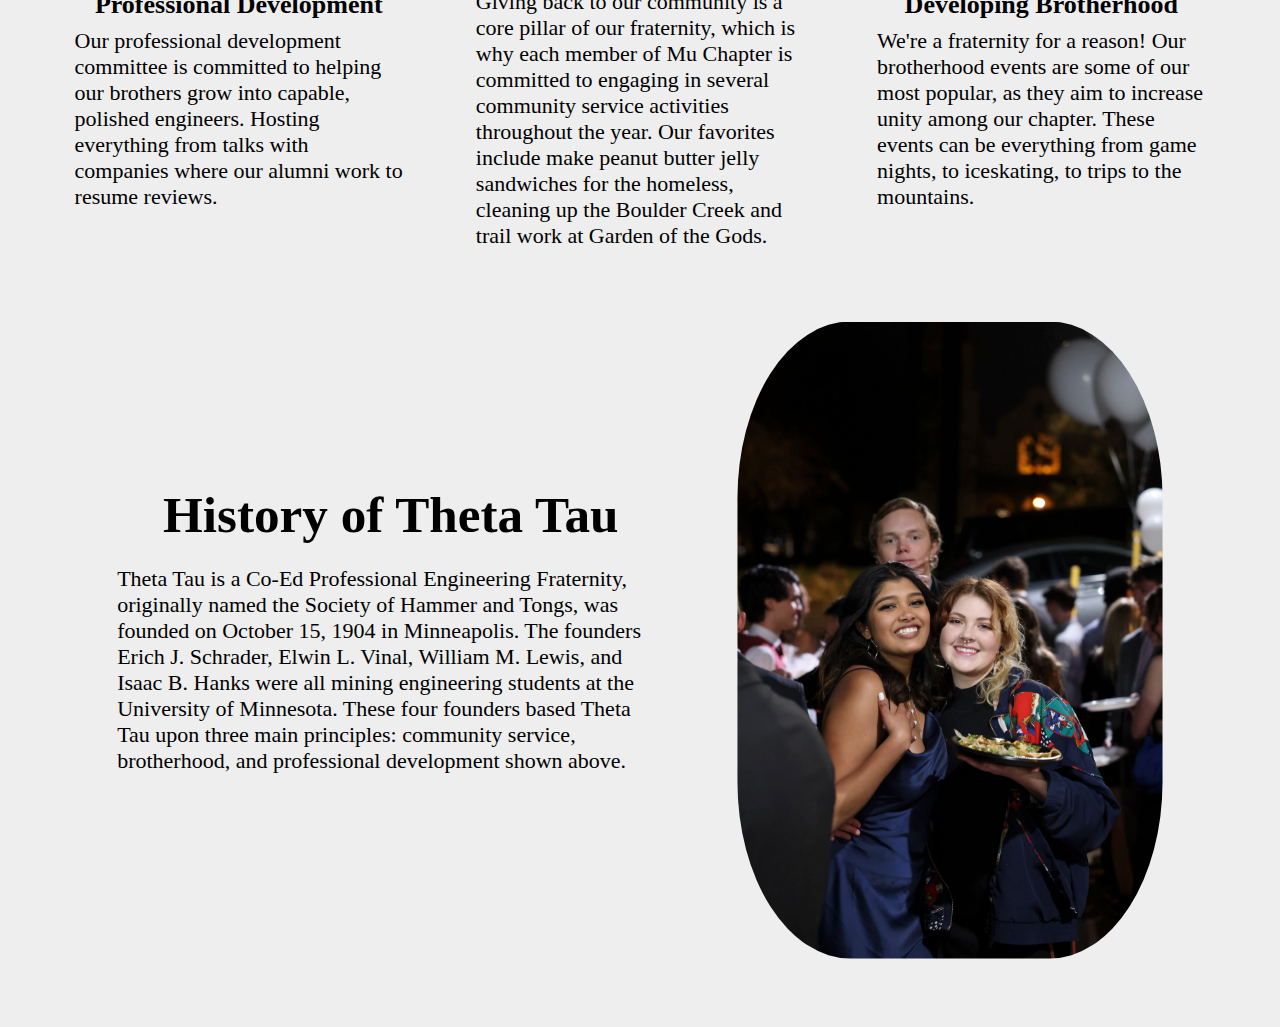
==== commit 762dab12: "Some more minor changes and added members" ====
--- a/index.html
+++ b/index.html
@@ -9,7 +9,7 @@
   </head>
   <body>
     <header>
-      <h1>Theta Tau</h1>
+      <h2>Theta Tau</h2>
       <img src="hammerAndTongs.webp" alt="Photo of Ryan Monteleone">
       <h5>Eta Gamma</h4>
     </header>
@@ -58,8 +58,8 @@
         <p id="about-blurb">
           Theta Tau is a Co-Ed Professional Engineering Fraternity, originally named the Society of Hammer and Tongs, was founded on October 15, 1904 in Minneapolis. The founders Erich J. Schrader, Elwin L. Vinal, William M. Lewis, and Isaac B. Hanks were all mining engineering students at the University of Minnesota. These four founders based Theta Tau upon three main principles: community service, brotherhood, and professional development.
         </p> -->
-        <div class="slideShowLandscape">
-          <img id="slide">
+        <div id="slideShowLandscape">
+          <img id="slideHorizontal">
         </div>
           <h1 id="Our-Story">
           Our Story
--- a/main.css
+++ b/main.css
@@ -7,10 +7,10 @@
     }
 }
 
+
 body{
     background-color: #EEEEEE;
-    margin:1rem;
-    padding: 2rem;
+    margin:2rem;
 }
 
 header{
@@ -28,6 +28,7 @@
 }
 h2{
     font-family: 'Tahoma', serif;
+    margin:0;
 }
 h3{
     font-family: 'Tahoma', serif;
@@ -117,21 +118,14 @@
     font-size: min(max(12px, 3vw), 22px);
 }
 
-.slideShowLandscape{
+#slideShowLandscape{
     display: flex;
     flex-flow: column;
     justify-content: center;
     align-items: center;
     width: 100%;
 }
-.slideShowVertical{
-    display: flex;
-    flex-flow: row;
-    justify-content: center;
-    align-items: center;
-    width: 50%;
-    background-color: #8B0000;
-}
+
 
 img{
     border-radius: 30% 30%;
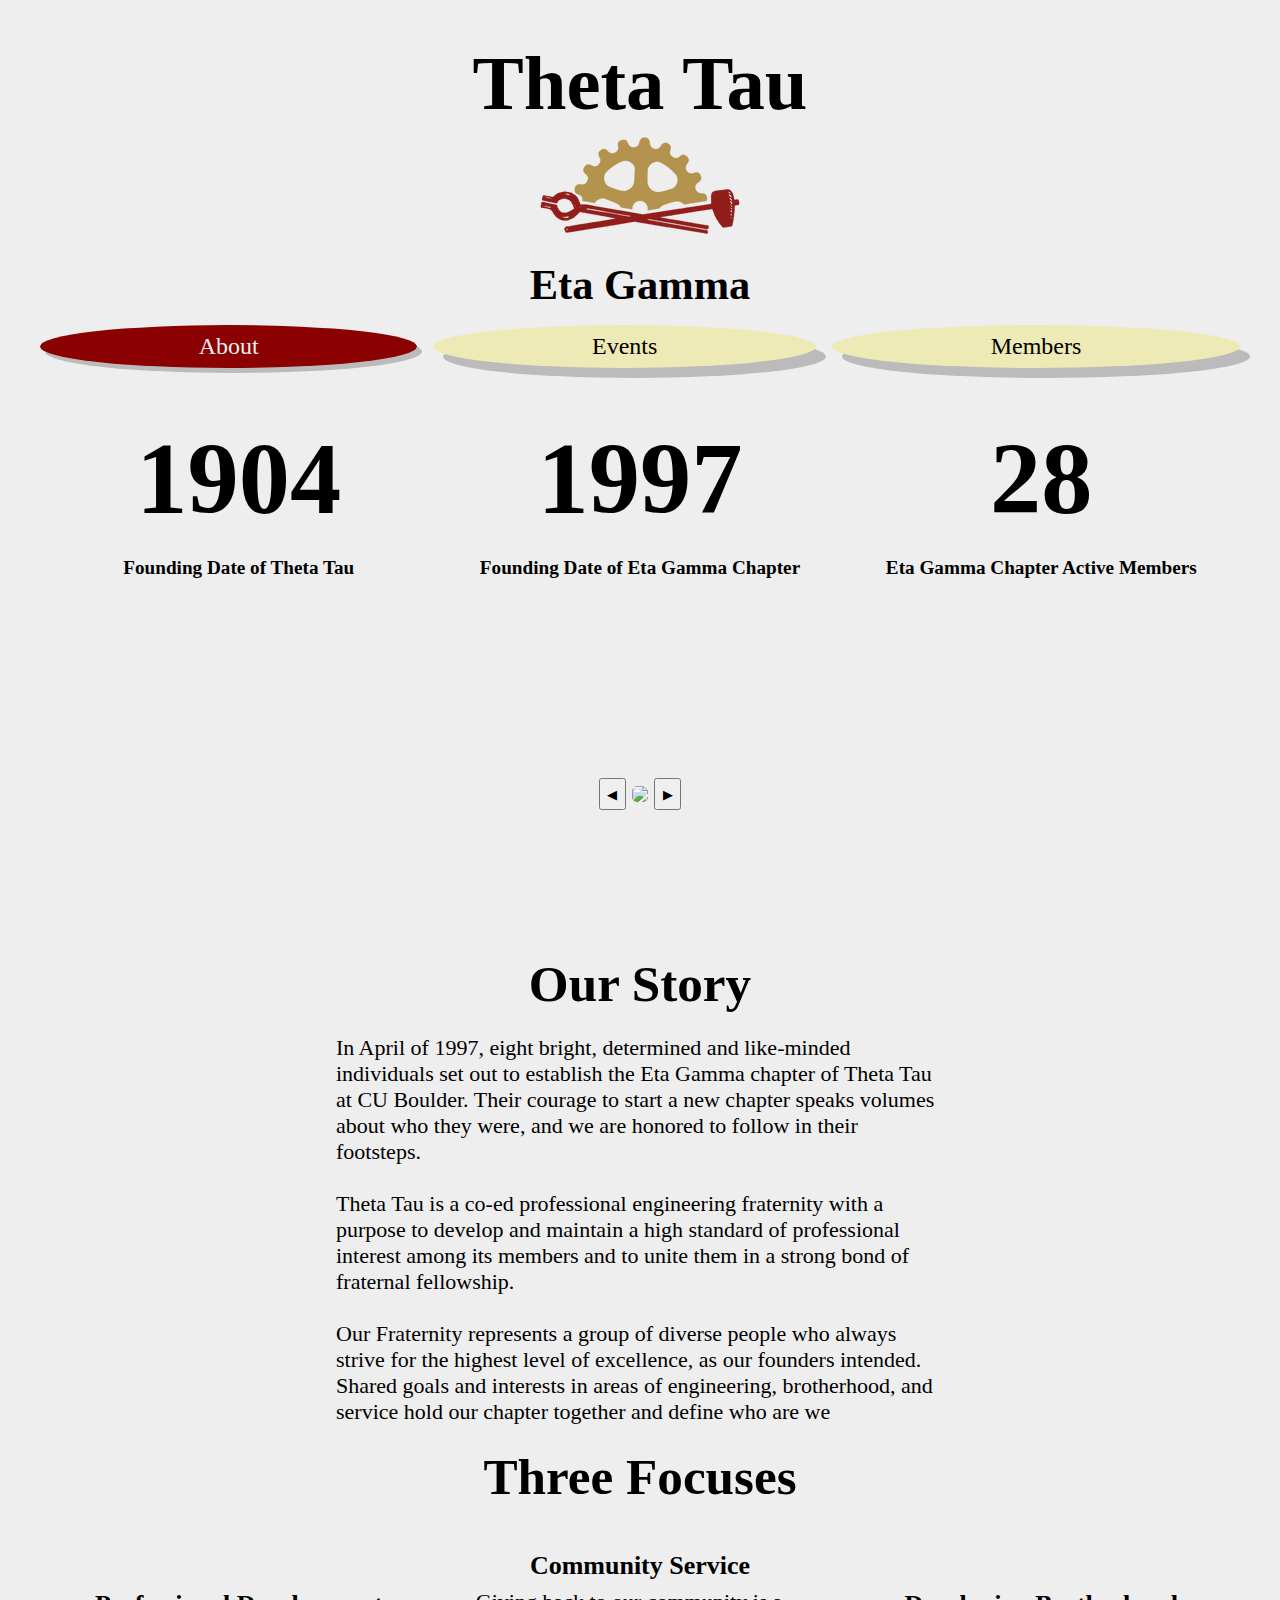
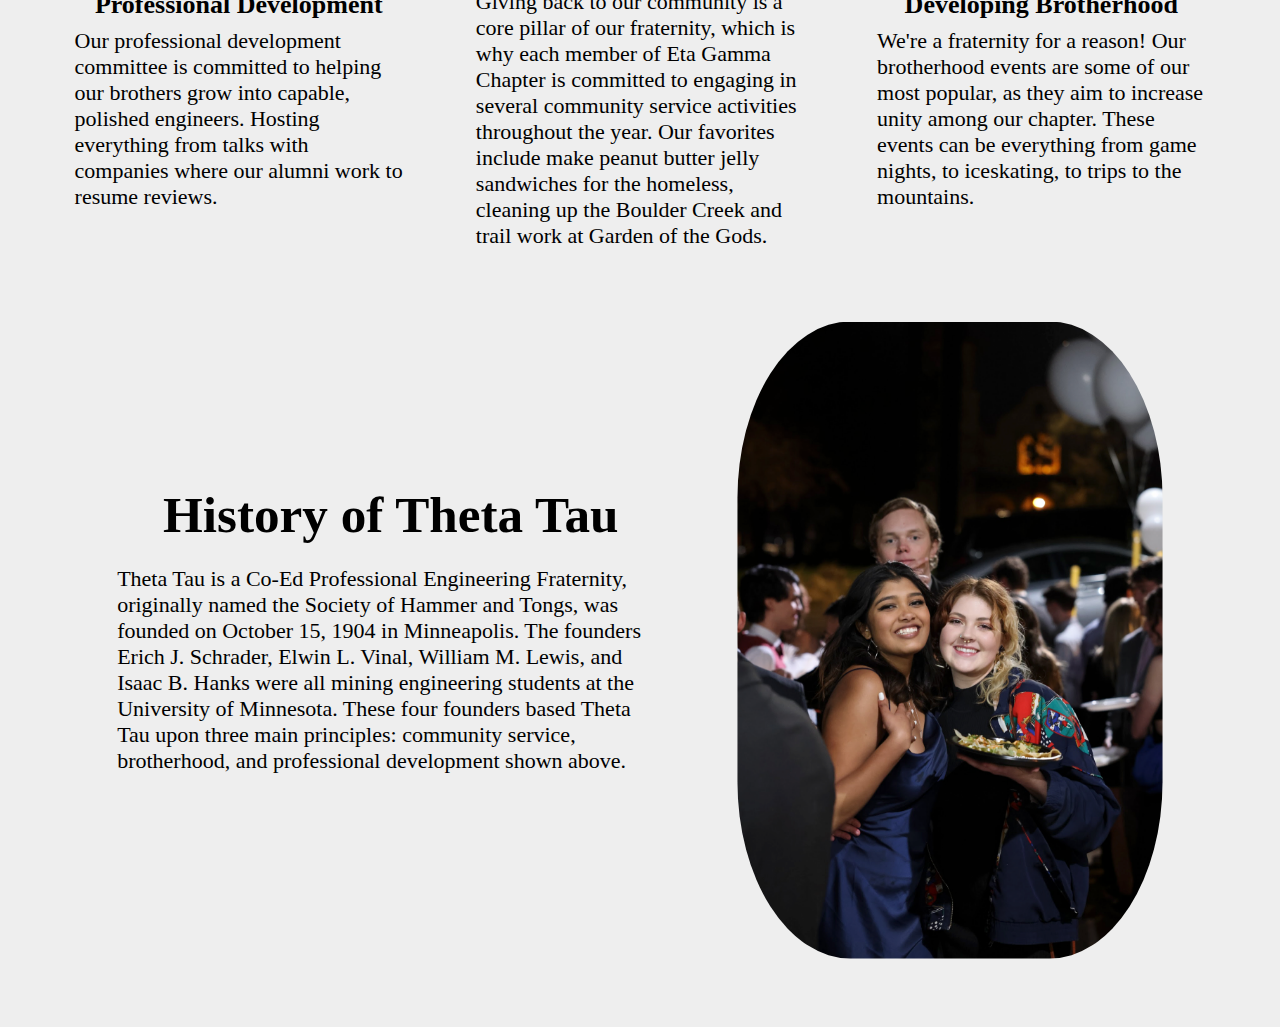
==== commit 96e370a4: "Added in an option to navigate through the slide show through event listeners" ====
--- a/index.html
+++ b/index.html
@@ -59,7 +59,9 @@
           Theta Tau is a Co-Ed Professional Engineering Fraternity, originally named the Society of Hammer and Tongs, was founded on October 15, 1904 in Minneapolis. The founders Erich J. Schrader, Elwin L. Vinal, William M. Lewis, and Isaac B. Hanks were all mining engineering students at the University of Minnesota. These four founders based Theta Tau upon three main principles: community service, brotherhood, and professional development.
         </p> -->
         <div id="slideShowLandscape">
+          <button id="leftButton"></button>
           <img id="slideHorizontal">
+          <button id="rightButton"></button>
         </div>
           <h1 id="Our-Story">
           Our Story
@@ -89,7 +91,7 @@
               Community Service
             </h2>
             <p class="under-pillars">
-              Giving back to our community is a core pillar of our fraternity, which is why each member of Mu Chapter is committed to engaging in several community service activities throughout the year. Our favorites include make peanut butter jelly sandwiches for the homeless, cleaning up the Boulder Creek and trail work at Garden of the Gods.
+              Giving back to our community is a core pillar of our fraternity, which is why each member of Eta Gamma Chapter is committed to engaging in several community service activities throughout the year. Our favorites include make peanut butter jelly sandwiches for the homeless, cleaning up the Boulder Creek and trail work at Garden of the Gods.
             </p>
           </div>
           <div class="flex-home-item">
--- a/main.css
+++ b/main.css
@@ -120,7 +120,7 @@
 
 #slideShowLandscape{
     display: flex;
-    flex-flow: column;
+    flex-flow: row;
     justify-content: center;
     align-items: center;
     width: 100%;
@@ -243,3 +243,8 @@
     background-color: #8B0000;
 }
 
+
+button{
+    padding:.5vw;
+    margin: .5vw;
+}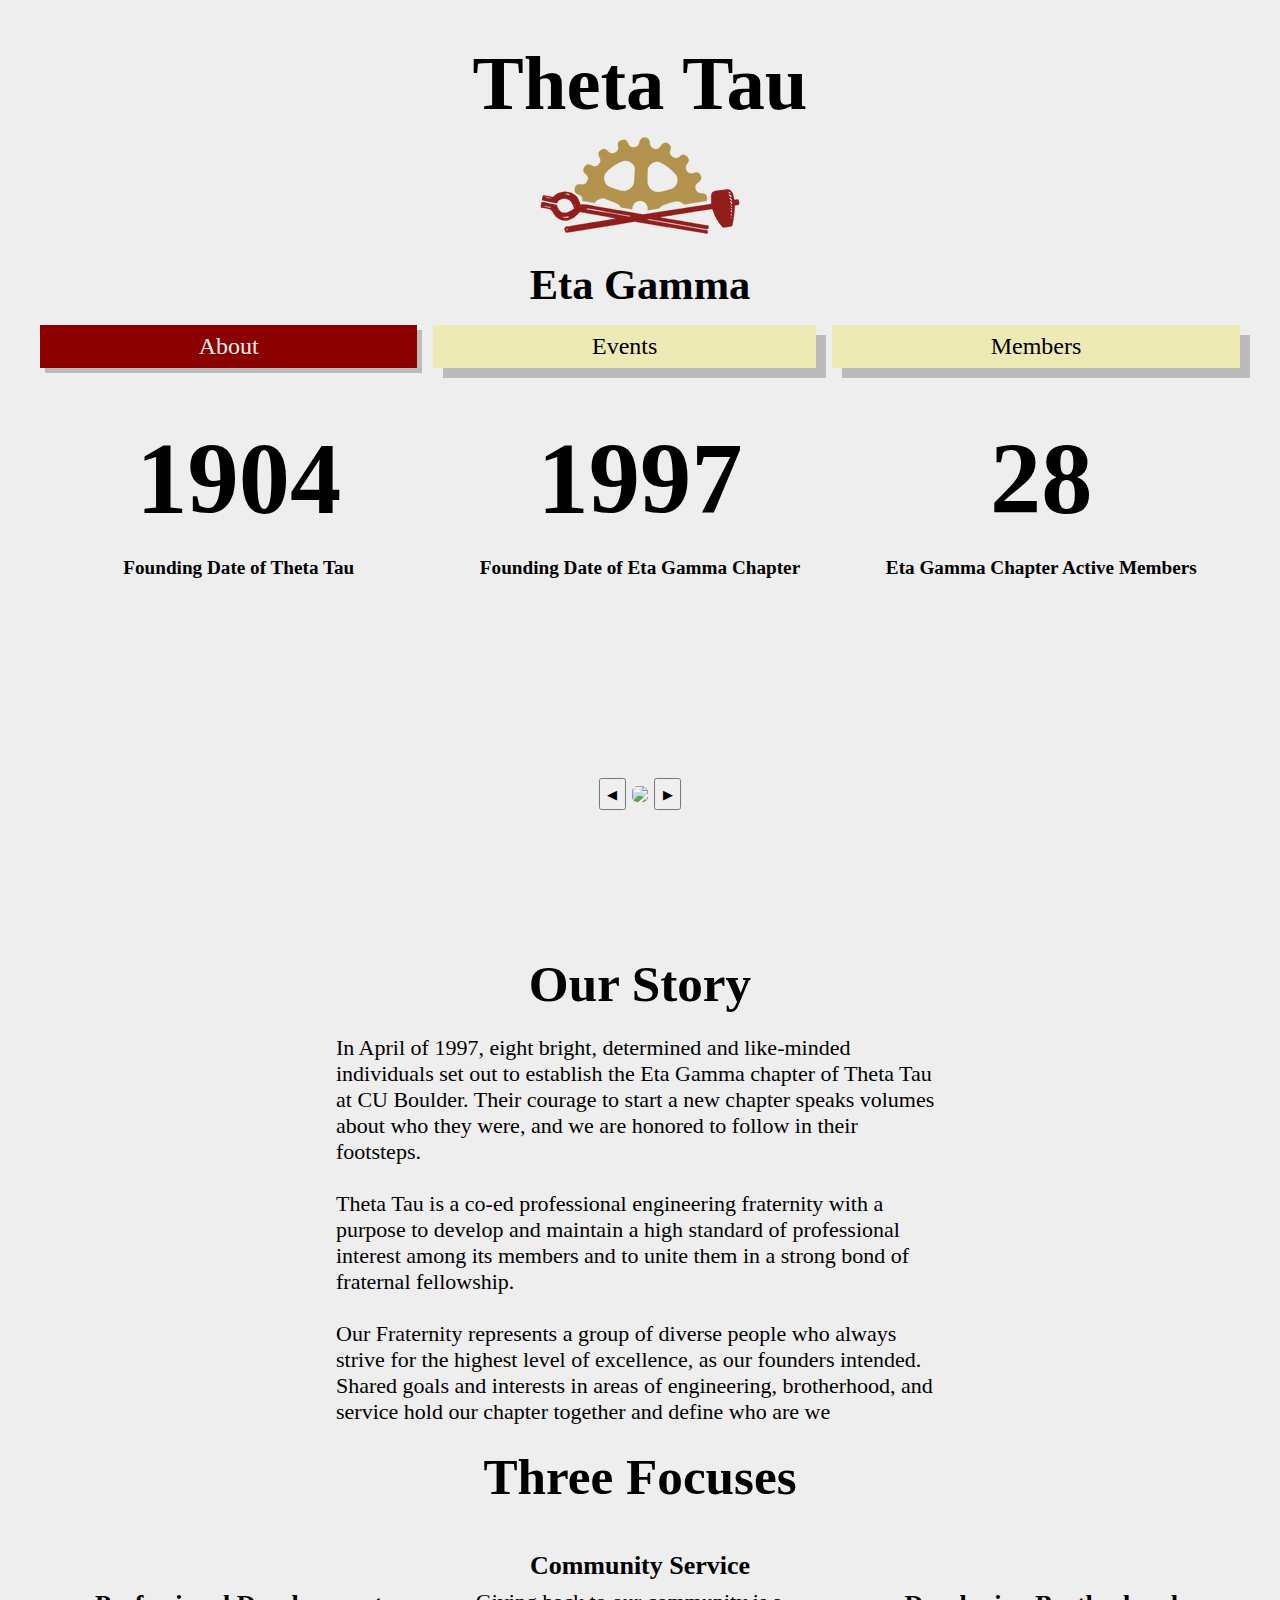
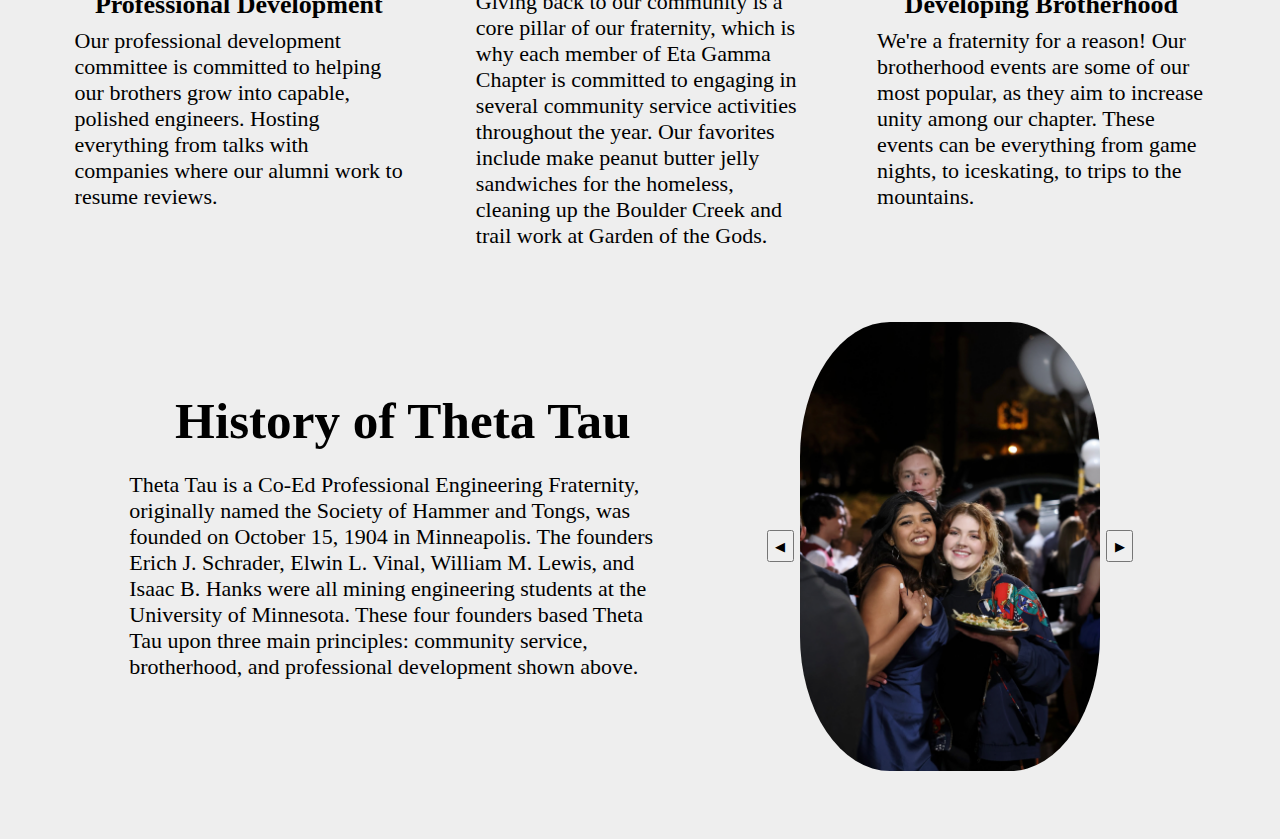
==== commit 6c781c65: "Critique feedback" ====
--- a/index.html
+++ b/index.html
@@ -112,7 +112,11 @@
             Theta Tau is a Co-Ed Professional Engineering Fraternity, originally named the Society of Hammer and Tongs, was founded on October 15, 1904 in Minneapolis. The founders Erich J. Schrader, Elwin L. Vinal, William M. Lewis, and Isaac B. Hanks were all mining engineering students at the University of Minnesota. These four founders based Theta Tau upon three main principles: community service, brotherhood, and professional development shown above.
           </p>
         </div>
-        <img class="flex-half-item" id="slideVertical">
+        <div class="flex-third-item">
+        <button id="leftButtonVertical"></button>
+        <img  id="slideVertical">
+        <button id="rightButtonVertical"></button>
+      </div>
         </div>
       </div>
     </main>
--- a/main.css
+++ b/main.css
@@ -78,7 +78,7 @@
     font-size: 1.5em;
     color: black;
 
-    border-radius: 70% 70%;
+
 
     /* https://blog.hubspot.com/website/css-hover-animation for the transition hover effect idea */
     transition: background-color 1s ease-out 25ms 
@@ -114,6 +114,15 @@
     width: 45%;
 }
 
+.flex-third-item{
+    display: flex;
+    flex-flow: row;
+    justify-content: center;
+    align-items: center;
+    padding:3%;
+    width: 33%;
+}
+
 #history{
     font-size: min(max(12px, 3vw), 22px);
 }
@@ -124,6 +133,12 @@
     justify-content: center;
     align-items: center;
     width: 100%;
+}
+#slideVertical{
+    max-height: 800px;
+    max-width: 300px;
+    width: 100%;
+    height: 100%;
 }
 
 
